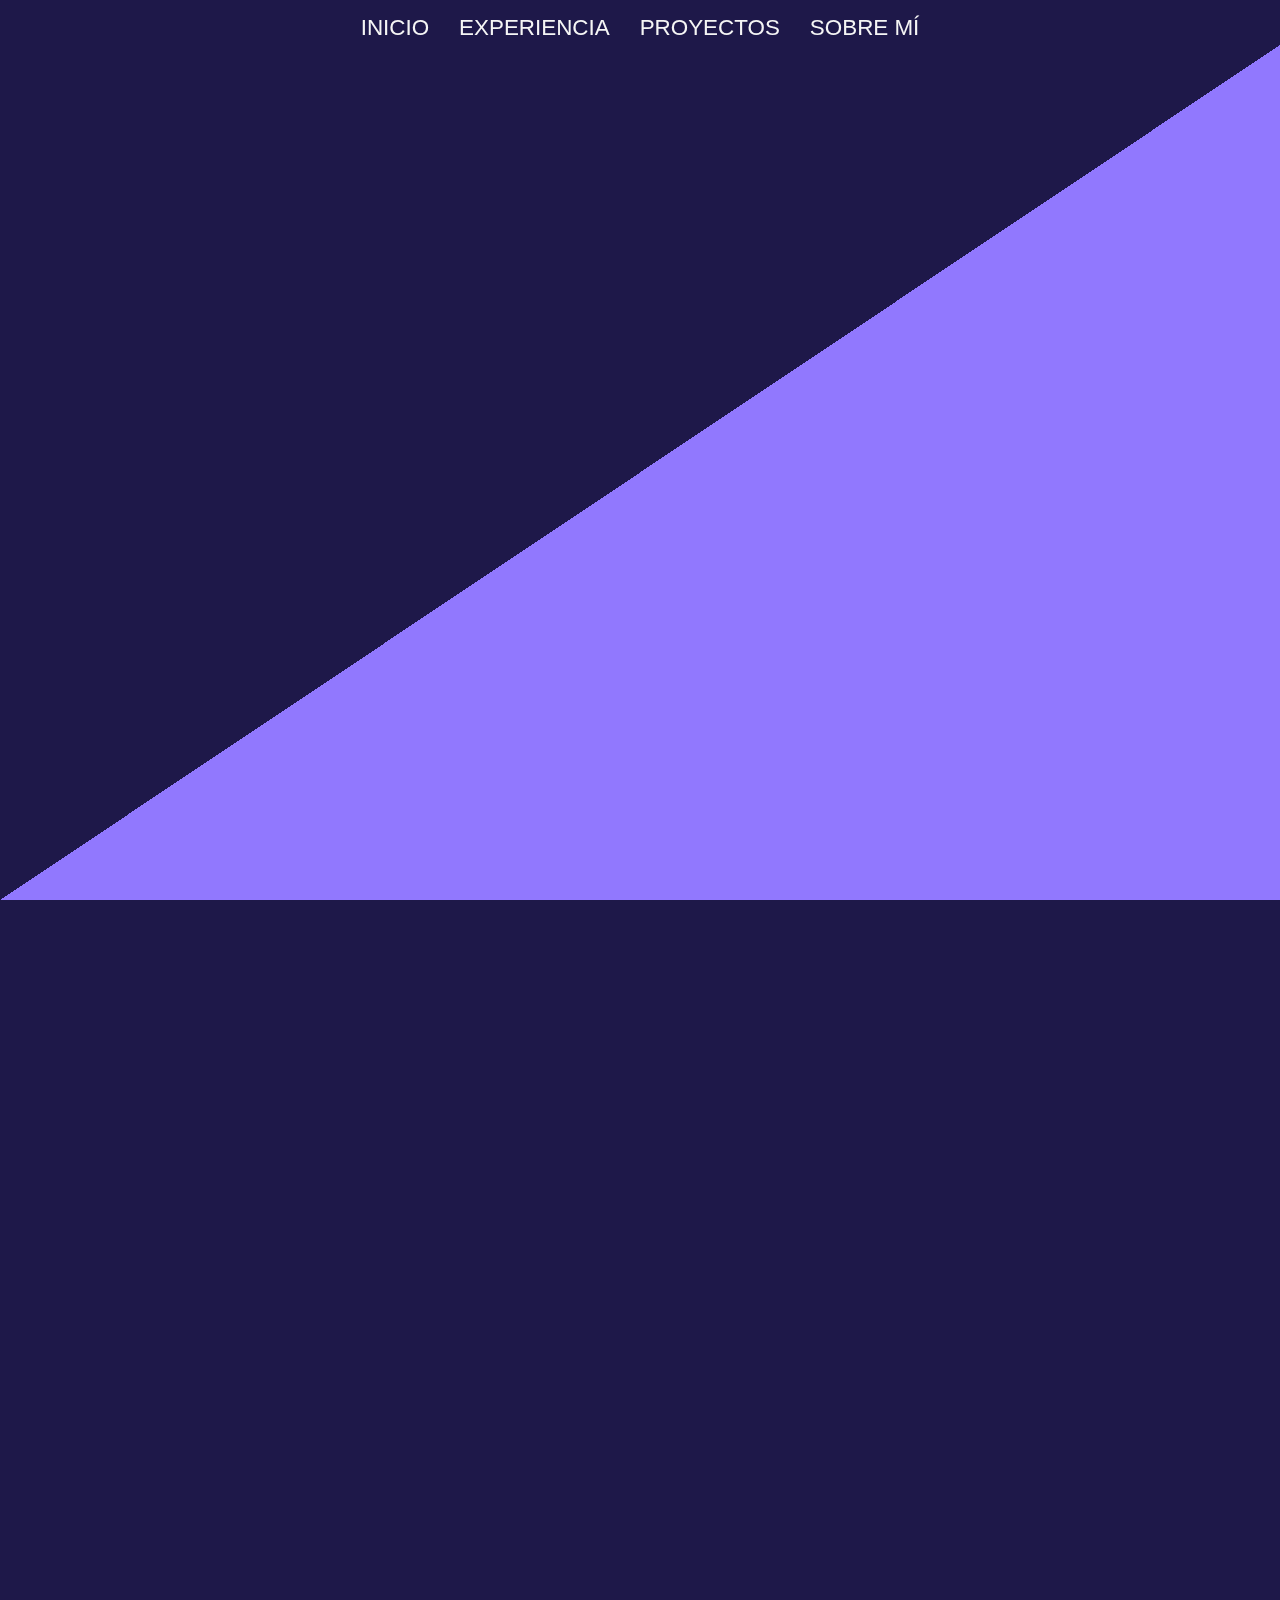
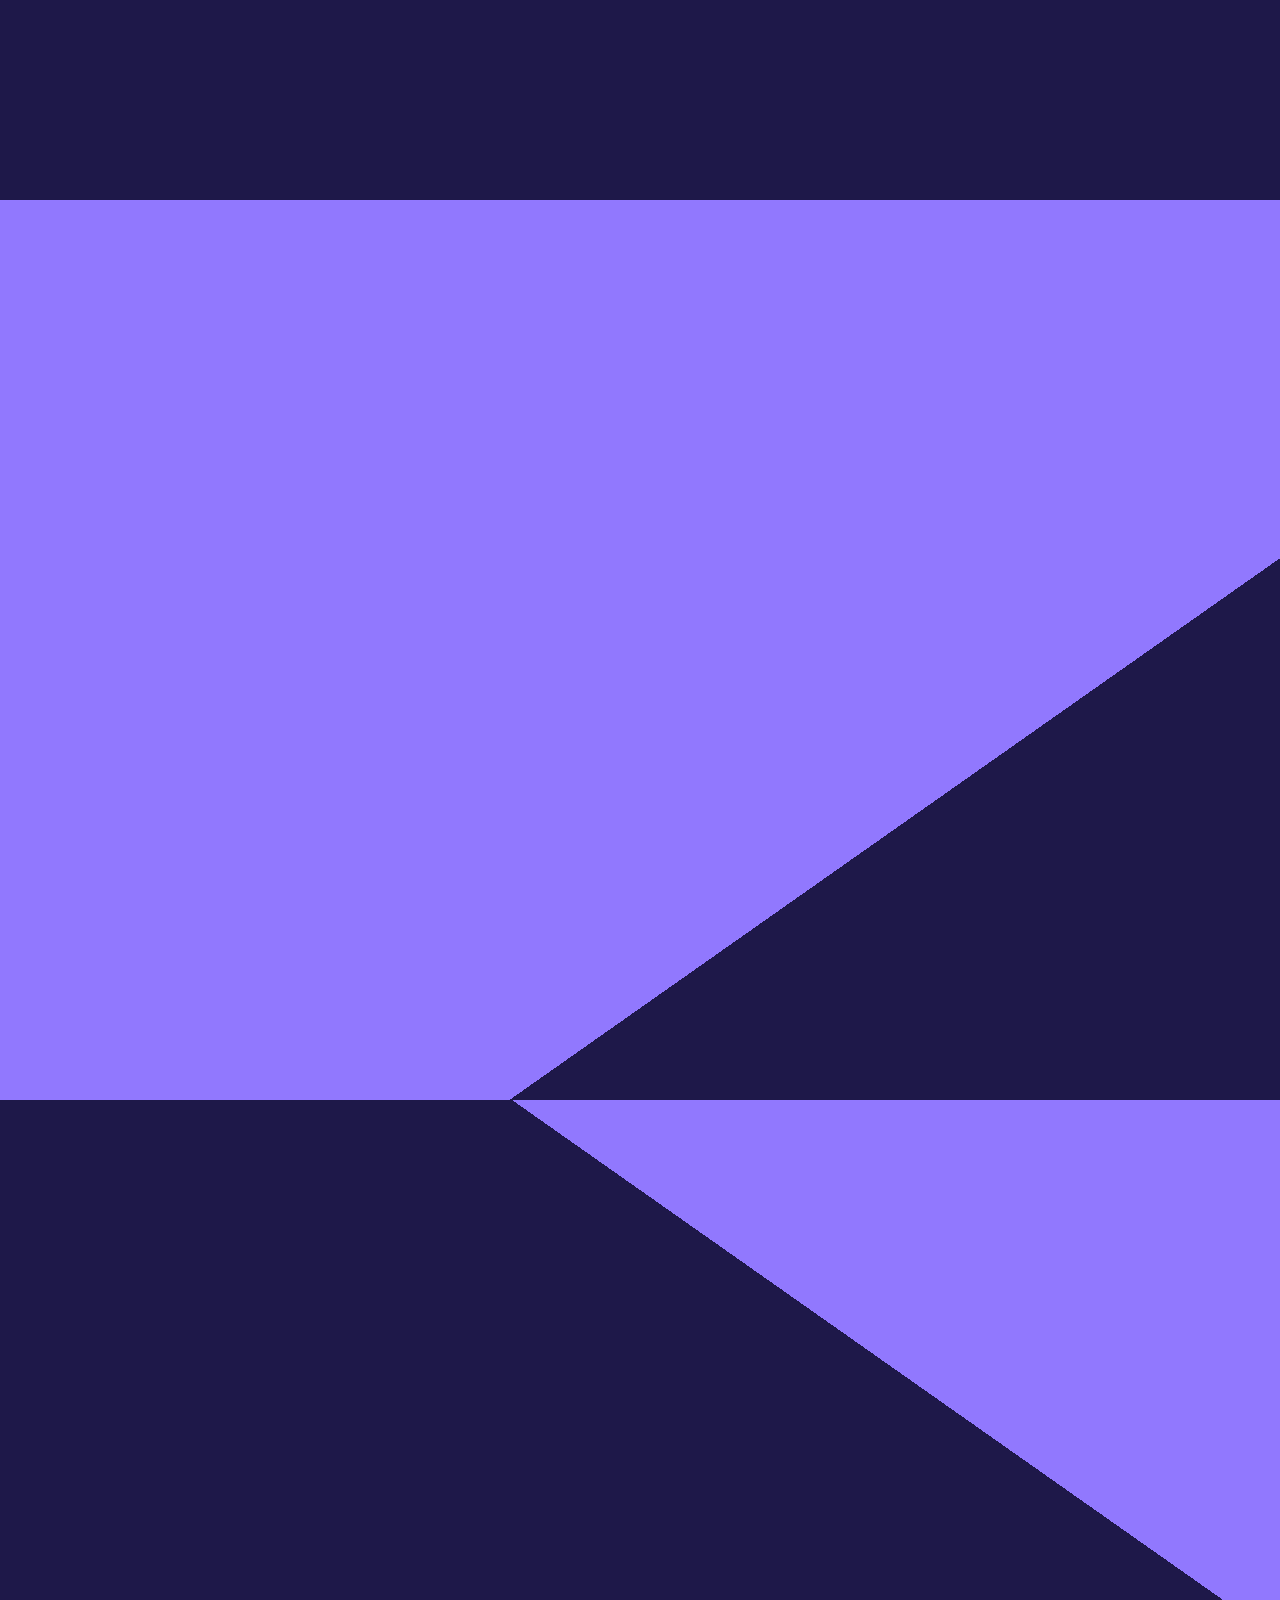
==== alt/index.html @ 5fc1694e "Fondo alternativo v1" ====
<!DOCTYPE html>
<html lang="es">
<head>
    <meta charset="UTF-8">
    <meta name="viewport" content="width=device-width, initial-scale=1.0">
    <link rel="stylesheet" href="./style.css" />
    <title>Victor</title>
</head>

<body>
    <div class="container">
        <nav class="navBar">
            <ul class="list">
                <li class="listCol"><a href="#inicio" class="link">Inicio</a></li>
                <li class="listCol"><a href="#experiencia" class="link">Experiencia</a></li>
                <li class="listCol"><a href="#proyectos" class="link">Proyectos</a></li>
                <li class="listCol"><a href="#sobre_mi" class="link">Sobre mí</a></li>
            </ul>
        </nav>

        <section class="home">

        </section>

        <section class="exp">
            
        </section>

        <section class="apps">
            
        </section>

        <section class="about">
            
        </section>
        

    </div>
</body>

</html>
---- alt/style.css ----
* {
    margin: 0;
    padding: 0;
    border: 0;
  }

@font-face {
    font-family: 'RocherColor';
    src: url('../css/fonts/RocherColorGX-d8976ca5.woff2') format('woff2'),
    url('../css/fonts/RocherColorGX-d8976ca5.ttf') format('ttf');
    font-weight: normal;
    font-style: normal;
}

body
{
    font-family: 'Segoe UI', Tahoma, Geneva, Verdana, sans-serif;
}

.container
{
    display: grid;
    grid-template-rows: 5vh 95vh 100vh 100vh 100vh;
}

/* Inicio menú de navegación */

.navBar
{
    display: flex;
    justify-content: center;
    background: #1E1849 ;
}

    .list
    {
        display: flex;
        flex-direction: row;
        list-style: none;
        position: fixed;
    }

        .listCol
        {
            padding: 15px;
        }

            .link
            {
                color: whitesmoke;
                text-decoration: none;
                text-transform: uppercase;
                font-size:  1.4em;;
            }

/* Fin menú de navegación */

/* Inicio página principal */

.home
{
    background: linear-gradient(to right bottom , #1E1849  50%, #9178FE 50%);
}
/* Fin página principal */

.exp
{
    background: #1E1849;
    display: grid;
    grid-template-rows: 25vh 22vh 10vh 21vh;
}

.apps
{
    background: linear-gradient(to right bottom , #9178FE 69.9%, #1E1849 69.9%);
    display: grid;
    grid-template-rows: 19vh 59vh;
}

.about
{
    background: linear-gradient(to right top , #1E1849 70%, #9178FE 70%);
    display: grid;
    grid-template-rows: 25vh 53vh;
}
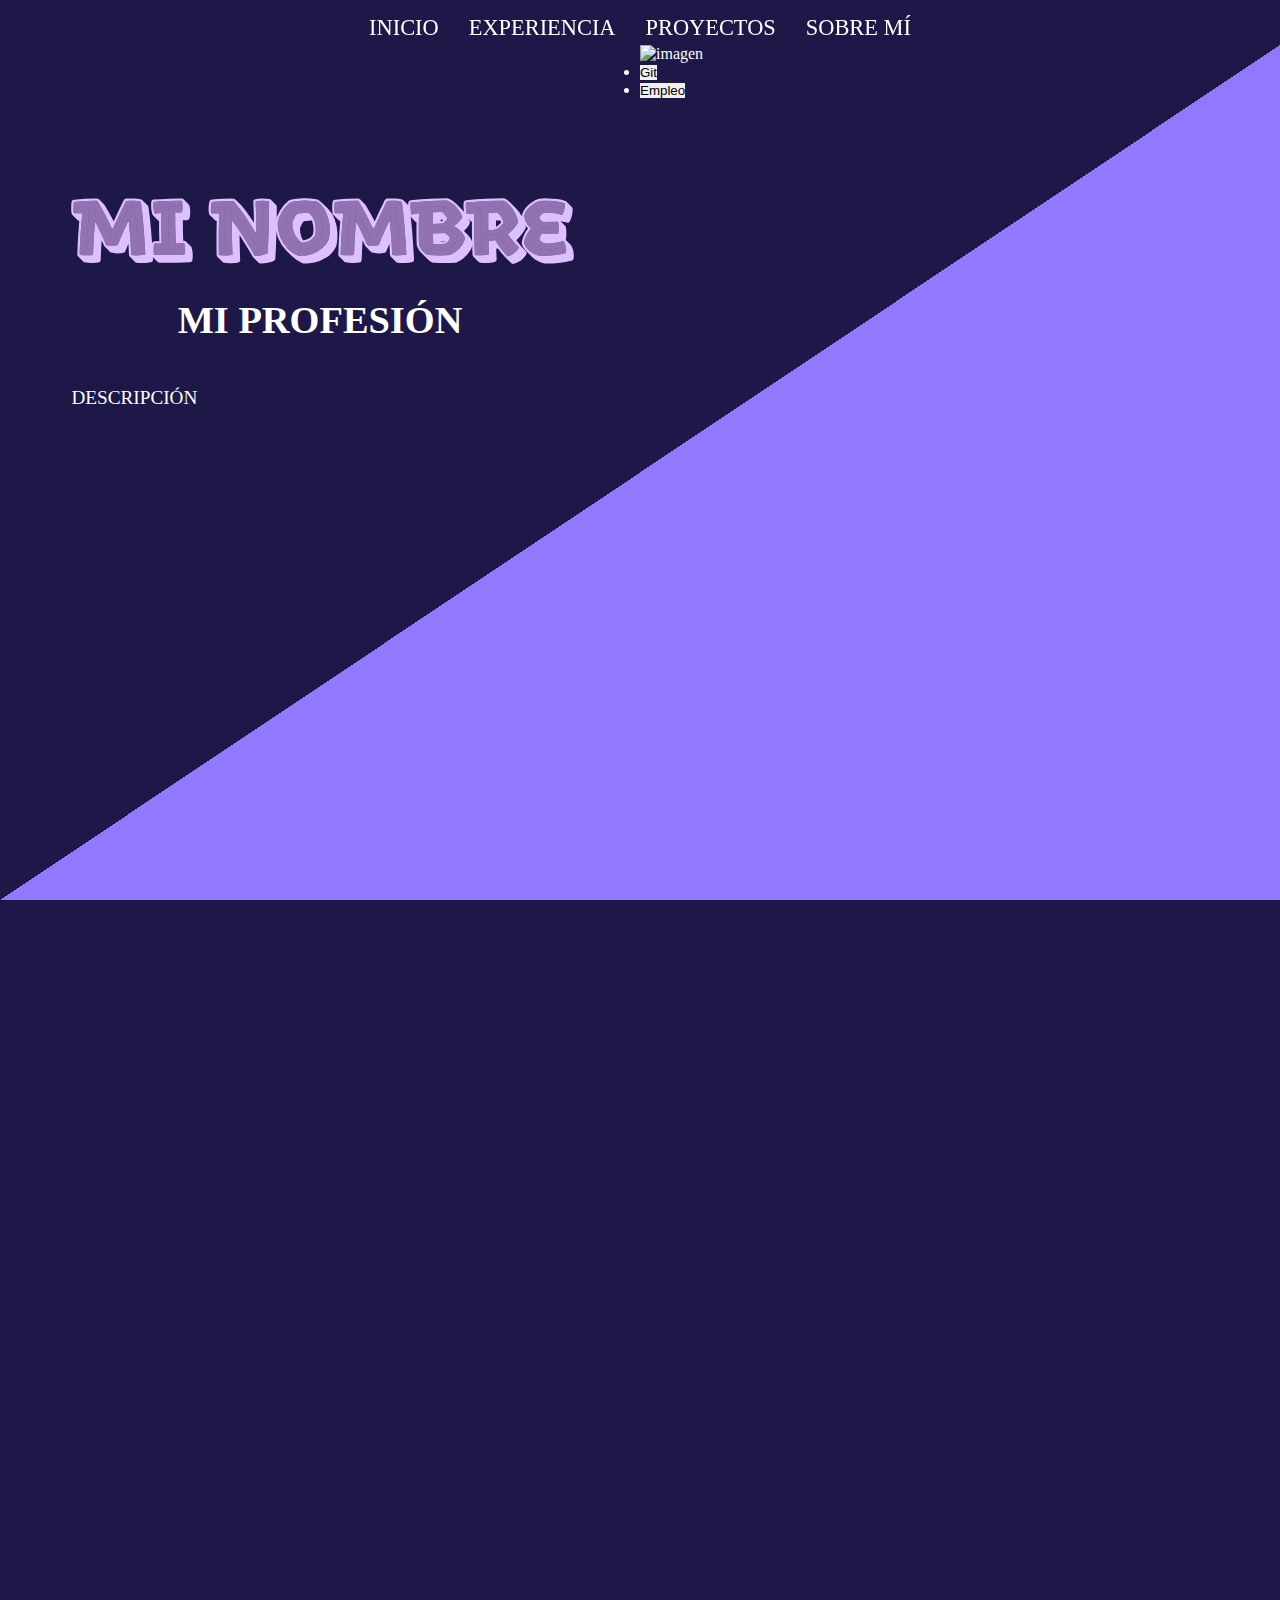
==== commit 296797c8: "redesign" ====
--- a/alt/index.html
+++ b/alt/index.html
@@ -9,6 +9,7 @@
 
 <body>
     <div class="container">
+        
         <nav class="navBar">
             <ul class="list">
                 <li class="listCol"><a href="#inicio" class="link">Inicio</a></li>
@@ -19,21 +20,21 @@
         </nav>
 
         <section class="home">
+            <section class="desc">
+                <h2>MI NOMBRE</h2>
+                <h3>MI PROFESIÓN</h3>
+                <p>DESCRIPCIÓN</p>
+            </section>
 
+            <section class="social">
+                <img alt="imagen" src="" />
+                <menu class="listSocial">
+                    <li><button class="btnSocial"> Git </button></li>
+                    <li><button class="btnSocial"> Empleo </button></li>
+                </menu>
+            </section>
+         
         </section>
-
-        <section class="exp">
-            
-        </section>
-
-        <section class="apps">
-            
-        </section>
-
-        <section class="about">
-            
-        </section>
-        
 
     </div>
 </body>
--- a/alt/style.css
+++ b/alt/style.css
@@ -1,8 +1,13 @@
-* {
-    margin: 0;
-    padding: 0;
-    border: 0;
-  }
+
+:root {
+    --main-color: #1E1849;
+    --secondary-color: #9178FE;
+    --main-font: 'Rochercolor';
+    --secondary-font: 'Roboto';
+    --main-header: 4.8em;
+    --secondary-header: 2.4em;
+    --parragraph-s1: 1.2em;
+}
 
 @font-face {
     font-family: 'RocherColor';
@@ -12,29 +17,48 @@
     font-style: normal;
 }
 
+
+
+* {
+    margin: 0;
+    padding: 0;
+    border: 0;
+  }
+
 body
 {
-    font-family: 'Segoe UI', Tahoma, Geneva, Verdana, sans-serif;
+    font-family: var(--secondary-font);
+    background: var(--main-color) ;
+    color: #fff;
 }
+
+.container, .home
+{
+    display: grid;
+}
+
 
 .container
 {
-    display: grid;
     grid-template-rows: 5vh 95vh 100vh 100vh 100vh;
 }
 
 /* Inicio menú de navegación */
 
+.navBar, .list, .desc
+{
+    display: flex;
+}
+
+
 .navBar
 {
-    display: flex;
     justify-content: center;
-    background: #1E1849 ;
+    background: var(--main-color) ;
 }
 
     .list
     {
-        display: flex;
         flex-direction: row;
         list-style: none;
         position: fixed;
@@ -47,10 +71,11 @@
 
             .link
             {
-                color: whitesmoke;
+                font-family: var(--secondary-font);
+                color: #fff;
                 text-decoration: none;
                 text-transform: uppercase;
-                font-size:  1.4em;;
+                font-size:  1.4em;
             }
 
 /* Fin menú de navegación */
@@ -59,27 +84,35 @@
 
 .home
 {
-    background: linear-gradient(to right bottom , #1E1849  50%, #9178FE 50%);
-}
-/* Fin página principal */
-
-.exp
-{
-    background: #1E1849;
-    display: grid;
-    grid-template-rows: 25vh 22vh 10vh 21vh;
+    background: linear-gradient(to right bottom , var(--main-color)  50%, var(--secondary-color) 50%);
+    grid-template-columns: 1fr 1fr;
+    grid-template-rows: 95vh;
 }
 
-.apps
+.desc
 {
-    background: linear-gradient(to right bottom , #9178FE 69.9%, #1E1849 69.9%);
-    display: grid;
-    grid-template-rows: 19vh 59vh;
+    flex-direction: column;
+    justify-self: center;
 }
 
-.about
+.desc > h2
 {
-    background: linear-gradient(to right top , #1E1849 70%, #9178FE 70%);
-    display: grid;
-    grid-template-rows: 25vh 53vh;
+    padding-top: 15vh;
+    font-size: var(--main-header);
+    font-family: var(--main-font);
+}
+
+.desc > h3
+{
+    padding-top: 20px;
+    text-align: center;
+    font-size: var(--secondary-header);
+    font-family: var(--secondary-font);
+}
+
+.desc > p
+{
+    padding-top: 5vh;
+    font-family: var(--secondary-font);
+    font-size: var(--parragraph-s1);
 }